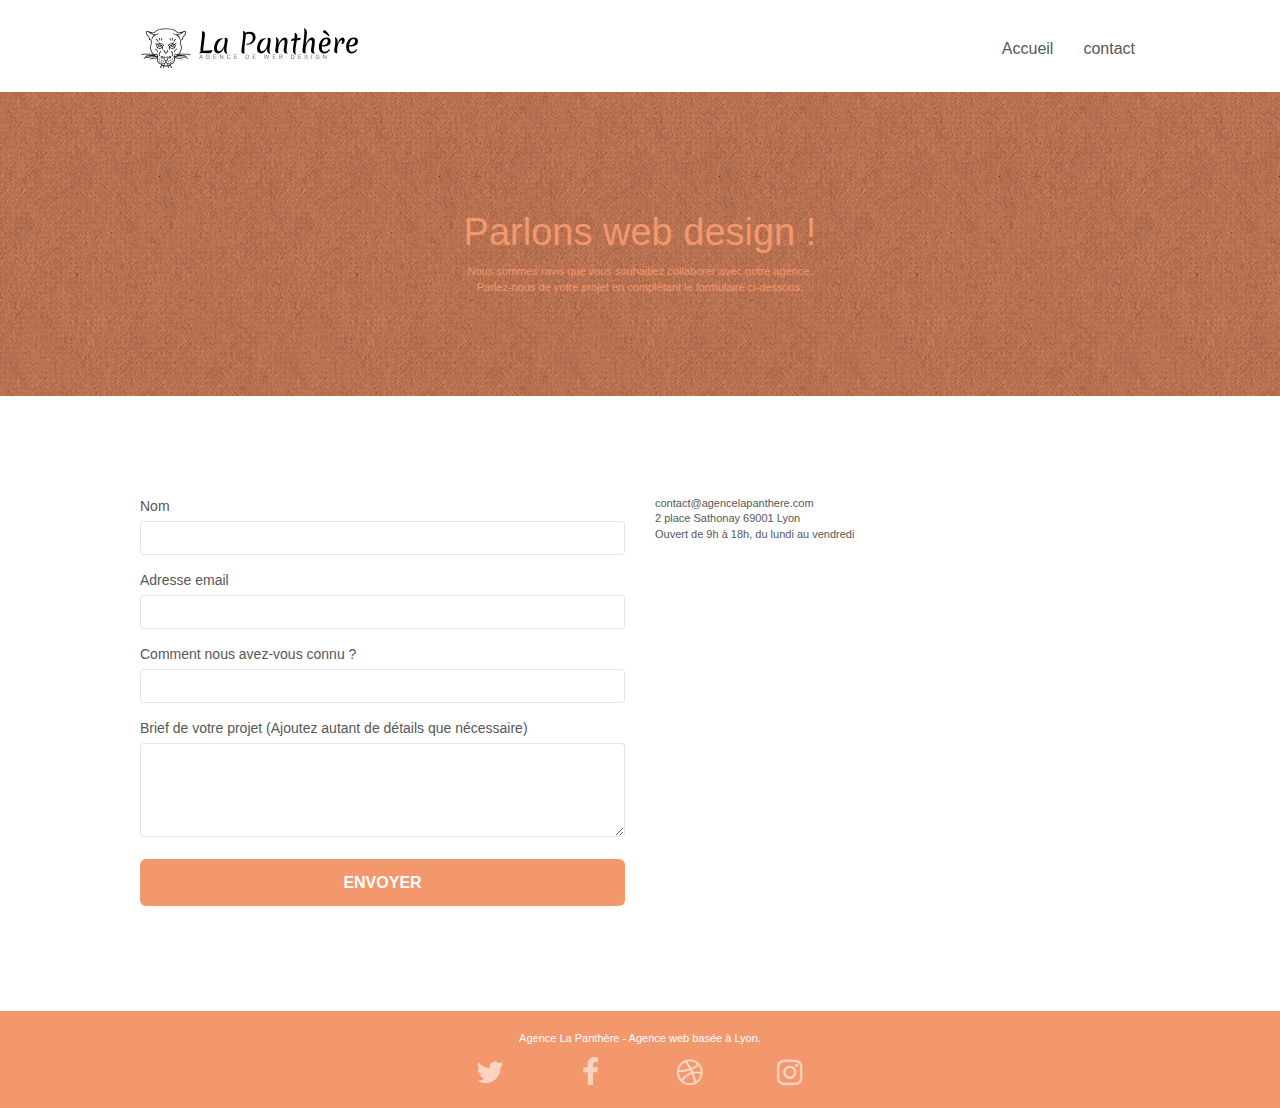
==== contact.html @ 4d8dd918 "Add files via upload" ====
<!doctype html>
<html lang="fr">

<head>
    <meta charset="utf-8">
    <meta name="keywords" content="seo, google, site web, site internet, agence design paris, agence design, agence design,agence design,agence design,agence design,agence design,agence design,agence design,agence design">
    <meta name="description" content="">
    <meta name="viewport" content="width=device-width, initial-scale=1.0, viewport-fit=cover">
    <link rel="shortcut icon" type="image/png" href="favicon.jpg">

	<link rel="stylesheet" type="text/css" href="./css/bootstrap.css">
	<link rel="stylesheet" type="text/css" href="style.css">
	<link rel="stylesheet" type="text/css" href="./css/font-awesome.css">
	<link rel="stylesheet" type="text/css" href="./css/et-line.css">
	
    
	<script src="./js/jquery-2.1.0.js"></script>
	<script src="./js/bootstrap.js"></script>
	<script src="./js/blocs.js"></script>
	<script src="./js/jquery.touchSwipe.js" defer></script>
	<script src="./js/gmaps.js"></script>

    <title>contact</title>

    
<!-- Analytics -->
 
<!-- Analytics END -->
    
</head>
<body>
<!-- Principal conteneur -->
<div class="page-container">
    
<!-- bloc-0 -->
<div class="bloc bgc-white l-bloc" id="bloc-0">
	<div class="container bloc-sm">
		<nav class="navbar row">
			<div class="navbar-header">
				<a class="navbar-brand" href="index.html"><img src="img/agence-la-panthere-monochrome.svg" alt="atlanta web design logo" height="40" /></a>
			</div>
			<div class="collapse navbar-collapse navbar-1 special-dropdown-nav">
				<ul class="site-navigation nav navbar-nav">
					<li>
						<a href="index.html">Accueil</a>
					</li>
					<li>
					</li>
					<li>
						<a href="contact.html">contact</a>
					</li>
				</ul>
			</div>
		</nav>
	</div>
</div>
<!-- bloc-0 END -->

<!-- bloc-6 -->
<div class="bloc bg-dots-bg bg-repeat bgc-atomic-tangerine d-bloc bloc-bg-texture texture-paper" id="bloc-6">
	<div class="container bloc-lg">
		<div class="row">
			<div class="col-sm-12">
				<h1 class="text-center hero-bloc-text tc-white">
					Parlons web design !
				</h1>
				<p class="text-center mg-lg tc-white tight-width-whitespace">
					Nous sommes ravis que vous souhaitiez collaborer avec notre agence.<br>
					Parlez-nous de votre projet en complétant le formulaire ci-dessous.
				</p>
			</div>
		</div>
	</div>
</div>
<!-- bloc-6 END -->

<!-- bloc-7 -->
<div class="bloc bgc-white l-bloc" id="bloc-7">
	<div class="container bloc-lg">
		<div class="row">
			<div class="col-sm-6">
				<form id="form_1" novalidate success-msg="Your message has been sent." fail-msg="Sorry it seems that our mail server is not responding, Sorry for the inconvenience!">
					<div class="form-group">
						<label>
							Nom<br>
						</label>
						<input id="name" class="form-control" required />
					</div>
					<div class="form-group">
						<label>
							Adresse email<br>
						</label>
						<input id="email" class="form-control" type="email" required />
					</div>
					<div class="form-group">
						<label>
							Comment nous avez-vous connu ?
						</label>
						<input class="form-control" type="email" required id="input_504" />
					</div>
					<div class="form-group">
						<label>
							Brief de votre projet (Ajoutez autant de détails que nécessaire)<br>
						</label><textarea id="message" class="form-control" rows="4" cols="50" required></textarea>
					</div> 
					<button class="bloc-button btn btn-lg btn-block cta-hero btn-atomic-tangerine" type="submit">
						Envoyer
					</button>
				</form>
			</div>
			<div class="col-sm-6">
				<p>
					contact@agencelapanthere.com<br>2 place Sathonay 69001 Lyon<br>Ouvert de 9h à 18h, du lundi au vendredi<br>
				</p>
			</div>
		</div>
	</div>
</div>
<!-- bloc-7 END -->

<!-- ScrollToTop Button -->
<a class="bloc-button btn btn-d scrollToTop" onclick="scrollToTarget('1')"><span class="fa fa-chevron-up"></span></a>
<!-- ScrollToTop Button END-->


<!-- Footer - bloc-8 -->
<div class="bloc bgc-atomic-tangerine d-bloc" id="bloc-8">
	<div class="container bloc-sm">
		<div class="row">
			<div class="col-sm-12">
				<p class="text-center white">
					Agence La Panthère - Agence web basée à Lyon.<br>
				</p>
				<div class="row row-no-gutters social">
					<div class="col-sm-3">
						<div class="text-center">
							<a class="social" href="index.html"><span class="fa fa-twitter icon-md"></span></a>
						</div>
					</div>
					<div class="col-sm-3">
						<div class="text-center">
							<a class="social" href="index.html"><span class="fa fa-facebook icon-md"></span></a>
						</div>
					</div>
					<div class="col-sm-3">
						<div class="text-center">
							<a class="social" href="index.html"><span class="fa fa-dribbble icon-md"></span></a>
						</div>
					</div>
					<div class="col-sm-3">
						<div class="text-center">
							<a class="social" href="index.html"><span class="fa fa-instagram icon-md"></span></a>
						</div>
					</div>
				</div>
			</div>
		</div>
	</div>
</div>
<!-- Footer - bloc-8 END -->

</div>
<!-- Principal conteneur END -->
    

</body>
</html>
---- style.css ----
body {
    margin: 0;
    padding: 0;
    background: #FFF;
    overflow-x: hidden;
    -webkit-font-smoothing: antialiased;
    -moz-osx-font-smoothing: grayscale;
}

a,
button {
    transition: all .3s ease-in-out;
}

a:hover {
    text-decoration: none;
    cursor: pointer;
}

#page-loading-blocs-notifaction {
    position: fixed;
    top: 0;
    bottom: 0;
    width: 100%;
    z-index: 100000;
    background: #FFFFFF url("img/pageload-spinner.gif") no-repeat center center;
}

.bloc {
    width: 100%;
    clear: both;
    background: 50% 50% no-repeat;
    padding: 0 50px;
    -webkit-background-size: cover;
    -moz-background-size: cover;
    -o-background-size: cover;
    background-size: cover;
    position: relative;
}

.bloc .container {
    padding-left: 0;
    padding-right: 0;
}

.bloc-lg {
    padding: 100px 50px;
}

.bloc-md {
    padding: 50px;
}

.bloc-sm {
    padding: 20px 50px;
}


.bg-center,
.bg-l-edge,
.bg-r-edge,
.bg-t-edge,
.bg-b-edge,
.bg-tl-edge,
.bg-bl-edge,
.bg-tr-edge,
.bg-br-edge,
.bg-repeat {
    -webkit-background-size: auto!important;
    -moz-background-size: auto!important;
    -o-background-size: auto!important;
    background-size: auto!important;
}

.bg-repeat {
    background: repeat;
}

.bg-t-edge {
    background: top no-repeat;
}

.bloc-bg-texture::before {
    content: "";
    background-size: 2px 2px;
    position: absolute;
    top: 0;
    bottom: 0;
    left: 0;
    right: 0;
}

.texture-paper::before {
    background: url("img/texture-paper.png");
    background-size: 280px 280px;
}

.b-parallax {
    background-attachment: fixed;
}

.d-bloc {
    color: rgba(255, 255, 255, .7);
}

.d-bloc button:hover {
    color: rgba(255, 255, 255, .9);
}

.d-bloc .icon-round,
.d-bloc .icon-square,
.d-bloc .icon-rounded,
.d-bloc .icon-semi-rounded-a,
.d-bloc .icon-semi-rounded-b {
    border-color: rgba(255, 255, 255, .9);
}

.d-bloc .divider-h span {
    border-color: rgba(255, 255, 255, .2);
}

.d-bloc .a-btn,
.d-bloc .navbar a,
.d-bloc .navbar-brand,
.d-bloc a .icon-sm,
.d-bloc a .icon-md,
.d-bloc a .icon-lg,
.d-bloc a .icon-xl,
.d-bloc h1 a,
.d-bloc h2 a,
.d-bloc h3 a,
.d-bloc h4 a,
.d-bloc h5 a,
.d-bloc h6 a,
.d-bloc p a {
    color: rgba(255, 255, 255, .6);
}

.d-bloc .a-btn:hover,
.d-bloc .navbar a:hover,
.d-bloc .navbar-brand:hover,
.d-bloc a:hover .icon-sm,
.d-bloc a:hover .icon-md,
.d-bloc a:hover .icon-lg,
.d-bloc a:hover .icon-xl,
.d-bloc h1 a:hover,
.d-bloc h2 a:hover,
.d-bloc h3 a:hover,
.d-bloc h4 a:hover,
.d-bloc h5 a:hover,
.d-bloc h6 a:hover,
.d-bloc p a:hover {
    color: rgba(255, 255, 255, 1);
}

.d-bloc .navbar-toggle .icon-bar {
    background: rgba(255, 255, 255, 1);
}

.d-bloc .btn-wire,
.d-bloc .btn-wire:hover {
    color: rgba(255, 255, 255, 1);
    border-color: rgba(255, 255, 255, 1);
}

.d-bloc .panel {
    color: rgba(0, 0, 0, .5);
}

.d-bloc .panel button:hover {
    color: rgba(0, 0, 0, .7);
}

.d-bloc .panel icon {
    border-color: rgba(0, 0, 0, .7);
}

.d-bloc .panel .divider-h span {
    border-color: rgba(0, 0, 0, .1);
}

.d-bloc .panel .a-btn {
    color: rgba(0, 0, 0, .6);
}

.d-bloc .panel .a-btn:hover {
    color: rgba(0, 0, 0, 1);
}

.d-bloc .panel .btn-wire,
.d-bloc .panel .btn-wire:hover {
    color: rgba(0, 0, 0, .7);
    border-color: rgba(0, 0, 0, .3);
}

.d-bloc .panel,
.l-bloc {
    color: rgba(0, 0, 0, .5);
}

.d-bloc .panel button:hover,
.l-bloc button:hover {
    color: rgba(0, 0, 0, .7);
}

.l-bloc .icon-round,
.l-bloc .icon-square,
.l-bloc .icon-rounded,
.l-bloc .icon-semi-rounded-a,
.l-bloc .icon-semi-rounded-b {
    border-color: rgba(0, 0, 0, .7);
}

.d-bloc .panel .divider-h span,
.l-bloc .divider-h span {
    border-color: rgba(0, 0, 0, .1);
}

.d-bloc .panel .a-btn,
.l-bloc .a-btn,
.l-bloc .navbar a,
.l-bloc .navbar-brand,
.l-bloc a .icon-sm,
.l-bloc a .icon-md,
.l-bloc a .icon-lg,
.l-bloc a .icon-xl,
.l-bloc h1 a,
.l-bloc h2 a,
.l-bloc h3 a,
.l-bloc h4 a,
.l-bloc h5 a,
.l-bloc h6 a,
.l-bloc p a {
    color: rgba(0, 0, 0, .6);
}

.d-bloc .panel .a-btn:hover,
.l-bloc .a-btn:hover,
.l-bloc .navbar a:hover,
.l-bloc .navbar-brand:hover,
.l-bloc a:hover .icon-sm,
.l-bloc a:hover .icon-md,
.l-bloc a:hover .icon-lg,
.l-bloc a:hover .icon-xl,
.l-bloc h1 a:hover,
.l-bloc h2 a:hover,
.l-bloc h3 a:hover,
.l-bloc h4 a:hover,
.l-bloc h5 a:hover,
.l-bloc h6 a:hover,
.l-bloc p a:hover {
    color: rgba(0, 0, 0, 1);
}

.l-bloc .navbar-toggle .icon-bar {
    color: rgba(0, 0, 0, .6);
}

.d-bloc .panel .btn-wire,
.d-bloc .panel .btn-wire:hover,
.l-bloc .btn-wire,
.l-bloc .btn-wire:hover {
    color: rgba(0, 0, 0, .7);
    border-color: rgba(0, 0, 0, .3);
}

.voffset {
    margin-top: 30px;
}

.voffset-lg {
    margin-top: 80px;
}

.row-no-gutters {
    margin-right: 0;
    margin-left: 0;
}

.row.row-no-gutters > [class^="col-"],
.row.row-no-gutters > [class*=" col-"] {
    padding-right: 0;
    padding-left: 0;
}

#bloc-1-hero h1 {
    font-size: 32px;
}
.navbar {
    margin-bottom: 0;
    z-index: 1;
}

.navbar-brand {
    height: auto;
    padding: 3px 15px;
    font-size: 25px;
    font-weight: normal;
    font-weight: 600;
    line-height: 44px;
}

.navbar-brand img {
    max-height: 200px;
    margin: 0 5px 0 0;
    display: inline;
}

.navbar-brand img[src$=svg] {
    min-width: 100px;
}

.nav-center .navbar-brand img {
    margin: 0;
}

.navbar .nav {
    padding-top: 2px;
    margin-right: -16px;
    float: right;
    z-index: 1;
}

.nav > li {
    float: left;
    margin-top: 4px;
    font-size: 16px;
}

.navbar-nav .open .dropdown-menu > li > a {
    text-align: inherit;
}

.nav > li a:hover,
.nav > li a:focus {
    background: transparent;
}

.navbar-toggle {
    margin: 10px 10px 0 0;
    border: 0px;
}

.navbar-toggle:hover {
    background: transparent!important;
}

.navbar-toggle .icon-bar {
    background-color: rgba(0, 0, 0, .5);
    width: 26px;
}

.nav-invert .navbar .nav {
    float: left;
}

.nav-invert .navbar-header,
.nav-invert .navbar-brand {
    float: right;
    position: relative;
    z-index: 2;
}

@media (min-width: 768px) {
    .site-navigation {
        position: absolute;
        top: 50%;
        right: 20px;
        transform: translate(0, -50%);
        -webkit-transform: translateY(-50%);
    }
    .nav > li .dropdown-menu a,
    .nav > li .dropdown-menu a:hover {
        color: #484848;
    }
    .nav-invert .site-navigation {
        left: 0;
        right: 0;
    }
    .nav-center {
        text-align: center;
    }
    .nav-center .navbar-header {
        width: 100%;
    }
    .nav-center .navbar-header,
    .nav-center .navbar-brand,
    .nav-center .nav > li {
        float: none;
        display: inline-block;
    }
    .nav-center .site-navigation {
        position: relative;
        width: 100%;
        right: 0;
        margin-right: 0px;
        margin-top: 20px;
    }
    .nav-center.mini-nav .navbar-toggle {
        float: none;
        margin: 10px auto 0;
    }
}

.nav > li > .dropdown a {
    background: none!important;
    display: block;
    padding: 14px 15px;
}

nav .caret {
    margin: 0 5px;
}

.dropdown-menu .dropdown-menu {
    top: -8px;
    left: 100%;
}

.dropdown-menu .dropmenu-flow-right {
    top: 100%;
    left: 0;
    margin-left: -1px;
    border-top-left-radius: 0;
    border-top-right-radius: 0;
}

.dropdown-menu .dropdown span {
    border: 4px solid black;
    border-top-color: transparent;
    border-right-color: transparent;
    border-bottom-color: transparent;
    margin: 6px -5px 0 0!important;
    float: right;
}

.mg-md {
    margin-top: 10px;
    margin-bottom: 20px;
}

.mg-lg {
    margin-top: 10px;
    margin-bottom: 40px;
}

.btn {
    margin: 0 5px 5px 0;
}

.btn.pull-right {
    margin: 0 0 5px 5px;
}

.btn-d,
.btn-d:hover,
.btn-d:focus {
    color: #FFF;
    background: rgba(0, 0, 0, .3);
}

button {
    outline: none!important;
}

.btn-rd {
    border-radius: 40px;
}

.btn-clean {
    border: 1px solid rgba(0, 0, 0, .08);
    border-bottom-color: rgba(0, 0, 0, .1);
    text-shadow: 0 1px 0 rgba(0, 0, 1, .1);
    box-shadow: 0 1px 3px rgba(0, 0, 1, .25), inset 0 1px 0 0 rgba(255, 255, 255, .15);
}

.icon-md {
    font-size: 30px!important;
}

.icon-lg {
    font-size: 60px!important;
}

.sm-shadow {
    text-shadow: 0 1px 2px rgba(0, 0, 0, .3);
}

.panel-sq,
.panel-sq .panel-heading,
.panel-sq .panel-footer {
    border-radius: 0;
}

.panel-rd {
    border-radius: 30px;
}

.panel-rd .panel-heading {
    border-radius: 29px 29px 0 0;
}

.panel-rd .panel-footer {
    border-radius: 0 0 29px 29px;
}

.form-control {
    border-color: rgba(0, 0, 0, .1);
    box-shadow: none;
}

.scrollToTop {
    width: 40px;
    height: 40px;
    position: fixed;
    bottom: 20px;
    right: 20px;
    opacity: 0;
    z-index: 500;
    transition: all .3s ease-in-out;
}

.scrollToTop span {
    margin-top: 6px;
}

.showScrollTop {
    font-size: 14px;
    opacity: 1;
}

a[data-lightbox] {
    position: relative;
    display: block;
    text-align: center;
}

a[data-lightbox]:hover::before {
    content: "+";
    font-family: "HelveticaNeue-Light", "Helvetica Neue Light", "Helvetica Neue", Helvetica, Arial;
    font-size: 32px;
    width: 50px;
    height: 50px;
    margin-left: -25px;
    border-radius: 50%;
    background: rgba(0, 0, 0, .6);
    color: #FFF;
    font-weight: 100;
    z-index: 1;
    position: absolute;
    top: 50%;
    transform: translateY(-50%);
    -webkit-transform: translateY(-50%);
}

a[data-lightbox]:hover img {
    opacity: 0.6;
    -webkit-animation-fill-mode: none;
    animation-fill-mode: none;
}

#lightbox-modal {
    display: flex;
    align-items: center;
}

#lightbox-modal .modal-dialog {
    width: 90%;
    max-width: 900px;
    margin: 0 auto 0;
}

#lightbox-modal .modal-dialog img {
    max-height: 90vh;
    margin: 0 auto;
}

.lightbox-caption {
    padding: 20px;
    color: #FFF;
    background: rgba(0, 0, 0, .5);
    position: absolute;
    left: 15px;
    right: 15px;
    bottom: 5px;
}

.close-lightbox {
    color: #FFF;
    font-size: 30px;
    position: absolute;
    top: 20px;
    right: 20px;
    z-index: 20;
    background: rgba(0, 0, 0, .5);
    border: none;
    line-height: 30px;
    padding: 0 9px 5px;
    opacity: 0.3;
}

.close-lightbox:hover,
.next-lightbox:hover,
.prev-lightbox:hover {
    opacity: 1.0;
    color: #FFF;
}

.next-lightbox,
.prev-lightbox {
    font-size: 20px;
    color: rgba(255, 255, 255, .9);
    background: rgba(0, 0, 0, .5);
    transition: all .2s ease-in-out;
    position: absolute;
    top: 45%;
    z-index: 1;
    opacity: 0.4;
}

.next-lightbox {
    padding: 6px 8px 1px 13px;
    right: 25px;
}

.prev-lightbox {
    padding: 6px 13px 1px 10px;
    left: 25px;
}

.snapshot-lb .modal-body {
    padding-bottom: 45px;
}

.snapshot-lb .lightbox-caption {
    padding: 0;
    color: rgba(0, 0, 0, .5);
    background: none;
}

h1,
h2,
h3,
h4,
h5,
h6,
p,
label,
.btn,
a {
    font-family: "helvetica";
    font-weight: 400;
    color: #575757!important;
}

.container {
    max-width: 1000px;
}

.hero-bloc-text {
    font-size: 38px;
}

.hero-bloc-text-sub {
    font-size: 36px;
}

.statement-bloc-text {
    line-height: 26px;
    font-style: italic;
    font-size: 20px;
    text-align: center;
    font-weight: lighter;
    max-width: 520px;
    margin: auto auto auto auto;
}

p {
    font-size: 11px;
}

.tight-width-whitespace {
    max-width: 600px;
    margin: auto auto auto auto;
}

.h1 {
    font-size: 20px;
    font-family: "Open Sans";
}

.cta-hero {
    margin-top: 22px;
    color: #FFFFFF!important;
    text-transform: uppercase;
    padding: 12px 28px 12px 28px;
    font-size: 16px;
    font-weight: 700;
}

.social {
    max-width: 400px;
    margin: auto auto auto auto;
}

h2 {
    font-size: 22px;
    line-height: 1.4em;
}

h3 {
    font-size: 15px;
    text-transform: uppercase;
    font-weight: 700;
    color: #333333!important;
}

.med-width-whitespace {
    max-width: 800px;
    margin: auto auto auto auto;
    box-shadow: 0px 0px 0px #000000;
}

h1 {
    color: #333333!important;
}

h4 {
    color: #333333!important;
}

.icons {
    margin-bottom: 14px;
    margin-top: 24px;
}

.white {
    color: #FFFFFF!important;
}

.portfolio-thumb {
    margin-bottom: 24px;
}

.portfolio-row {
    margin-bottom: 44px;
    margin-top: 50px;
}

.avatar {
    box-shadow: 0px 4px 9px rgba(0, 0, 0, 0.3);
}

.black-background {
    background-color: rgba(165, 147, 99, 0.7);
    padding: 40px 40px 40px 40px;
}

.bold-link {
    font-weight: 900;
    text-decoration: underline!important;
}

.bgc-white {
    background-color: #FFFFFF;
}

.bgc-dark-slate-blue {
    background-color: #364577;
}

.bgc-atomic-tangerine {
    background-color: #F3976C;
}

.tc-white {
    color: #F3976C!important;
}

.btn-atomic-tangerine {
    background: #F3976C;
    color: #FFFFFF!important;
}

.btn-atomic-tangerine:hover {
    background: #c27956!important;
    color: #FFFFFF!important;
}

.ltc-white {
    color: #FFFFFF!important;
}

.ltc-white:hover {
    color: #cccccc!important;
}

.ltc-atomic-tangerine {
    color: #F3976C!important;
}

.ltc-atomic-tangerine:hover {
    color: #c27956!important;
}

.icon-dark-slate-blue {
    color: #364577!important;
    border-color: #364577!important;
}

.bg-dots-bg {
    background-image: url("img/dots-bg.png");
}

.bg-lines-h2-bg {
    background-image: url("img/lines-h2-bg.png");
}

.bg-banniere {
    background-image: url("img/agence-la-panthere.jpg");
}

.bg-presentation {
    background-image: url("img/image-de-presentation.bmp");
}

@media (max-width: 1024px) {
    .bloc {
        padding-left: 20px;
        padding-right: 20px;
    }
    .bloc.full-width-bloc,
    .bloc-tile-2.full-width-bloc .container,
    .bloc-tile-3.full-width-bloc .container,
    .bloc-tile-4.full-width-bloc .container {
        padding-left: 0;
        padding-right: 0;
    }
}

@media (max-width: 992px) and (min-width: 768px) {
    .navbar .nav {
        max-width: 80%
    }
    .nav-center.navbar .nav {
        max-width: 100%
    }
}

@media only screen and (min-device-width: 768px) and (max-device-width: 1024px) and (orientation: landscape) {
    .b-parallax {
        background-attachment: scroll;
    }
}

@media only screen and (min-device-width: 1024px) and (max-device-width: 1366px) and (-webkit-min-device-pixel-ratio: 1.5) {
    .b-parallax {
        background-attachment: scroll;
    }
}

@media (max-width: 991px) {
    .container {
        width: 100%;
    }
    .b-parallax {
        background-attachment: scroll;
    }
    .page-container,
    #hero-bloc {
        overflow-x: hidden;
        position: relative;
    }
    .bloc {
        padding-left: constant(safe-area-inset-left);
        padding-right: constant(safe-area-inset-right);
    }
    .bloc-group,
    .bloc-group .bloc {
        display: block;
        width: 100%;
    }
    .bloc-fill-screen .fill-bloc-top-edge,
    .bloc-fill-screen .fill-bloc-bottom-edge {
        padding: 0 20px;
        padding-left: constant(safe-area-inset-left);
        padding-right: constant(safe-area-inset-right);
    }
}

@media (max-width: 767px) {
    .page-container {
        overflow-x: hidden;
        position: relative;
    }
    h1,
    h2,
    h3,
    h4,
    h5,
    h6,
    p,
    #disqus_thread {
        padding-left: 10px!important;
        padding-right: 10px!important;
    }
    .b-parallax {
        background-attachment: scroll;
    }
    .navbar .nav {
        padding-top: 0;
        border-top: 1px solid rgba(0, 0, 0, .2);
        float: none!important;
    }
    .navbar.row {
        margin-left: 0;
        margin-right: 0;
    }
    .site-navigation {
        position: inherit;
        transform: none;
        -webkit-transform: none;
        -ms-transform: none;
    }
    .nav > li {
        margin-top: 0;
        border-bottom: 1px solid rgba(0, 0, 0, .1);
        background: rgba(0, 0, 0, .05);
        text-align: left;
        padding-left: 15px;
        width: 100%;
    }
    .nav > li:hover {
        background: rgba(0, 0, 0, .08);
    }
    .dropdown .dropdown a .caret {
        float: none;
        margin: 5px 0 0 10px!important;
        border: 4px solid black;
        border-bottom-color: transparent;
        border-right-color: transparent;
        border-left-color: transparent;
    }
    #hero-bloc .navbar .nav {
        background: rgba(0, 0, 0, .8);
    }
    #hero-bloc .navbar .nav a {
        color: rgba(255, 255, 255, .6);
    }
    .hero {
        padding: 50px 0;
    }
    .hero-nav {
        left: -1px;
        right: -1px;
    }
    .navbar-collapse {
        padding: 0;
        overflow-x: hidden;
        -webkit-box-shadow: none;
        box-shadow: none;
    }
    .navbar-brand img {
        max-height: 40px;
        width: auto;
    }
    .nav-invert .navbar-header {
        float: none;
        width: 100%;
    }
    .nav-invert .navbar-toggle {
        float: left;
        margin-left: 10px;
    }
    .bloc {
        padding-left: 0;
        padding-right: 0;
    }
    .bloc-xxl,
    .bloc-xl,
    .bloc-lg {
        padding: 40px 0;
    }
    .bloc-sm,
    .bloc-md {
        padding-left: 0;
        padding-right: 0;
    }
    .bloc-tile-2 .container,
    .bloc-tile-3 .container,
    .bloc-tile-4 .container,
    .bloc-fill-screen .fill-bloc-top-edge,
    .bloc-fill-screen .fill-bloc-bottom-edge {
        padding-left: 0;
        padding-right: 0;
    }
    .a-block {
        padding: 0 10px;
    }
    .btn-dwn {
        display: none;
    }
    .voffset {
        margin-top: 5px;
    }
    .voffset-md {
        margin-top: 20px;
    }
    .voffset-lg {
        margin-top: 30px;
    }
    form {
        padding: 5px;
    }
    .close-lightbox {
        display: inline-block;
    }
    .blocsapp-device-iphone5 {
        background-size: 216px 425px;
        padding-top: 60px;
        width: 216px;
        height: 425px;
    }
    .blocsapp-device-iphone5 img {
        width: 180px;
        height: 320px;
    }
}

@media (max-width: 400px) {
    .bloc {
        padding-left: 0;
        padding-right: 0;
    }
}

@media (max-width: 767px) {
    .bloc-mob-center-text {
        text-align: center;
    }
}
---- css/et-line.css ----
@font-face {
    font-family: et-line;
    src: url(../fonts/et-line.eot);
    src: url(../fonts/et-line.eot?#iefix) format('embedded-opentype'), url(../fonts/et-line.woff) format('woff'), url(../fonts/et-line.ttf) format('truetype'), url(../fonts/et-line.svg#et-line) format('svg');
    font-weight: 400;
    font-style: normal
}

.et-icon-adjustments,
.et-icon-alarmclock,
.et-icon-anchor,
.et-icon-aperture,
.et-icon-attachment,
.et-icon-bargraph,
.et-icon-basket,
.et-icon-beaker,
.et-icon-bike,
.et-icon-book-open,
.et-icon-briefcase,
.et-icon-browser,
.et-icon-calendar,
.et-icon-camera,
.et-icon-caution,
.et-icon-chat,
.et-icon-circle-compass,
.et-icon-clipboard,
.et-icon-clock,
.et-icon-cloud,
.et-icon-compass,
.et-icon-desktop,
.et-icon-dial,
.et-icon-document,
.et-icon-documents,
.et-icon-download,
.et-icon-dribbble,
.et-icon-edit,
.et-icon-envelope,
.et-icon-expand,
.et-icon-facebook,
.et-icon-flag,
.et-icon-focus,
.et-icon-gears,
.et-icon-genius,
.et-icon-gift,
.et-icon-global,
.et-icon-globe,
.et-icon-googleplus,
.et-icon-grid,
.et-icon-happy,
.et-icon-hazardous,
.et-icon-heart,
.et-icon-hotairballoon,
.et-icon-hourglass,
.et-icon-key,
.et-icon-laptop,
.et-icon-layers,
.et-icon-lifesaver,
.et-icon-lightbulb,
.et-icon-linegraph,
.et-icon-linkedin,
.et-icon-lock,
.et-icon-magnifying-glass,
.et-icon-map,
.et-icon-map-pin,
.et-icon-megaphone,
.et-icon-mic,
.et-icon-mobile,
.et-icon-newspaper,
.et-icon-notebook,
.et-icon-paintbrush,
.et-icon-paperclip,
.et-icon-pencil,
.et-icon-phone,
.et-icon-picture,
.et-icon-pictures,
.et-icon-piechart,
.et-icon-presentation,
.et-icon-pricetags,
.et-icon-printer,
.et-icon-profile-female,
.et-icon-profile-male,
.et-icon-puzzle,
.et-icon-quote,
.et-icon-recycle,
.et-icon-refresh,
.et-icon-ribbon,
.et-icon-rss,
.et-icon-sad,
.et-icon-scissors,
.et-icon-scope,
.et-icon-search,
.et-icon-shield,
.et-icon-speedometer,
.et-icon-strategy,
.et-icon-streetsign,
.et-icon-tablet,
.et-icon-target,
.et-icon-telescope,
.et-icon-toolbox,
.et-icon-tools,
.et-icon-tools-2,
.et-icon-trophy,
.et-icon-tumblr,
.et-icon-twitter,
.et-icon-upload,
.et-icon-video,
.et-icon-wallet,
.et-icon-wine {
    font-family: et-line;
    speak: none;
    font-style: normal;
    font-weight: 400;
    font-variant: normal;
    text-transform: none;
    line-height: 1;
    -webkit-font-smoothing: antialiased;
    -moz-osx-font-smoothing: grayscale;
    display: inline-block
}

.et-icon-mobile:before {
    content: "\e000"
}

.et-icon-laptop:before {
    content: "\e001"
}

.et-icon-desktop:before {
    content: "\e002"
}

.et-icon-tablet:before {
    content: "\e003"
}

.et-icon-phone:before {
    content: "\e004"
}

.et-icon-document:before {
    content: "\e005"
}

.et-icon-documents:before {
    content: "\e006"
}

.et-icon-search:before {
    content: "\e007"
}

.et-icon-clipboard:before {
    content: "\e008"
}

.et-icon-newspaper:before {
    content: "\e009"
}

.et-icon-notebook:before {
    content: "\e00a"
}

.et-icon-book-open:before {
    content: "\e00b"
}

.et-icon-browser:before {
    content: "\e00c"
}

.et-icon-calendar:before {
    content: "\e00d"
}

.et-icon-presentation:before {
    content: "\e00e"
}

.et-icon-picture:before {
    content: "\e00f"
}

.et-icon-pictures:before {
    content: "\e010"
}

.et-icon-video:before {
    content: "\e011"
}

.et-icon-camera:before {
    content: "\e012"
}

.et-icon-printer:before {
    content: "\e013"
}

.et-icon-toolbox:before {
    content: "\e014"
}

.et-icon-briefcase:before {
    content: "\e015"
}

.et-icon-wallet:before {
    content: "\e016"
}

.et-icon-gift:before {
    content: "\e017"
}

.et-icon-bargraph:before {
    content: "\e018"
}

.et-icon-grid:before {
    content: "\e019"
}

.et-icon-expand:before {
    content: "\e01a"
}

.et-icon-focus:before {
    content: "\e01b"
}

.et-icon-edit:before {
    content: "\e01c"
}

.et-icon-adjustments:before {
    content: "\e01d"
}

.et-icon-ribbon:before {
    content: "\e01e"
}

.et-icon-hourglass:before {
    content: "\e01f"
}

.et-icon-lock:before {
    content: "\e020"
}

.et-icon-megaphone:before {
    content: "\e021"
}

.et-icon-shield:before {
    content: "\e022"
}

.et-icon-trophy:before {
    content: "\e023"
}

.et-icon-flag:before {
    content: "\e024"
}

.et-icon-map:before {
    content: "\e025"
}

.et-icon-puzzle:before {
    content: "\e026"
}

.et-icon-basket:before {
    content: "\e027"
}

.et-icon-envelope:before {
    content: "\e028"
}

.et-icon-streetsign:before {
    content: "\e029"
}

.et-icon-telescope:before {
    content: "\e02a"
}

.et-icon-gears:before {
    content: "\e02b"
}

.et-icon-key:before {
    content: "\e02c"
}

.et-icon-paperclip:before {
    content: "\e02d"
}

.et-icon-attachment:before {
    content: "\e02e"
}

.et-icon-pricetags:before {
    content: "\e02f"
}

.et-icon-lightbulb:before {
    content: "\e030"
}

.et-icon-layers:before {
    content: "\e031"
}

.et-icon-pencil:before {
    content: "\e032"
}

.et-icon-tools:before {
    content: "\e033"
}

.et-icon-tools-2:before {
    content: "\e034"
}

.et-icon-scissors:before {
    content: "\e035"
}

.et-icon-paintbrush:before {
    content: "\e036"
}

.et-icon-magnifying-glass:before {
    content: "\e037"
}

.et-icon-circle-compass:before {
    content: "\e038"
}

.et-icon-linegraph:before {
    content: "\e039"
}

.et-icon-mic:before {
    content: "\e03a"
}

.et-icon-strategy:before {
    content: "\e03b"
}

.et-icon-beaker:before {
    content: "\e03c"
}

.et-icon-caution:before {
    content: "\e03d"
}

.et-icon-recycle:before {
    content: "\e03e"
}

.et-icon-anchor:before {
    content: "\e03f"
}

.et-icon-profile-male:before {
    content: "\e040"
}

.et-icon-profile-female:before {
    content: "\e041"
}

.et-icon-bike:before {
    content: "\e042"
}

.et-icon-wine:before {
    content: "\e043"
}

.et-icon-hotairballoon:before {
    content: "\e044"
}

.et-icon-globe:before {
    content: "\e045"
}

.et-icon-genius:before {
    content: "\e046"
}

.et-icon-map-pin:before {
    content: "\e047"
}

.et-icon-dial:before {
    content: "\e048"
}

.et-icon-chat:before {
    content: "\e049"
}

.et-icon-heart:before {
    content: "\e04a"
}

.et-icon-cloud:before {
    content: "\e04b"
}

.et-icon-upload:before {
    content: "\e04c"
}

.et-icon-download:before {
    content: "\e04d"
}

.et-icon-target:before {
    content: "\e04e"
}

.et-icon-hazardous:before {
    content: "\e04f"
}

.et-icon-piechart:before {
    content: "\e050"
}

.et-icon-speedometer:before {
    content: "\e051"
}

.et-icon-global:before {
    content: "\e052"
}

.et-icon-compass:before {
    content: "\e053"
}

.et-icon-lifesaver:before {
    content: "\e054"
}

.et-icon-clock:before {
    content: "\e055"
}

.et-icon-aperture:before {
    content: "\e056"
}

.et-icon-quote:before {
    content: "\e057"
}

.et-icon-scope:before {
    content: "\e058"
}

.et-icon-alarmclock:before {
    content: "\e059"
}

.et-icon-refresh:before {
    content: "\e05a"
}

.et-icon-happy:before {
    content: "\e05b"
}

.et-icon-sad:before {
    content: "\e05c"
}

.et-icon-facebook:before {
    content: "\e05d"
}

.et-icon-twitter:before {
    content: "\e05e"
}

.et-icon-googleplus:before {
    content: "\e05f"
}

.et-icon-rss:before {
    content: "\e060"
}

.et-icon-tumblr:before {
    content: "\e061"
}

.et-icon-linkedin:before {
    content: "\e062"
}

.et-icon-dribbble:before {
    content: "\e063"
}
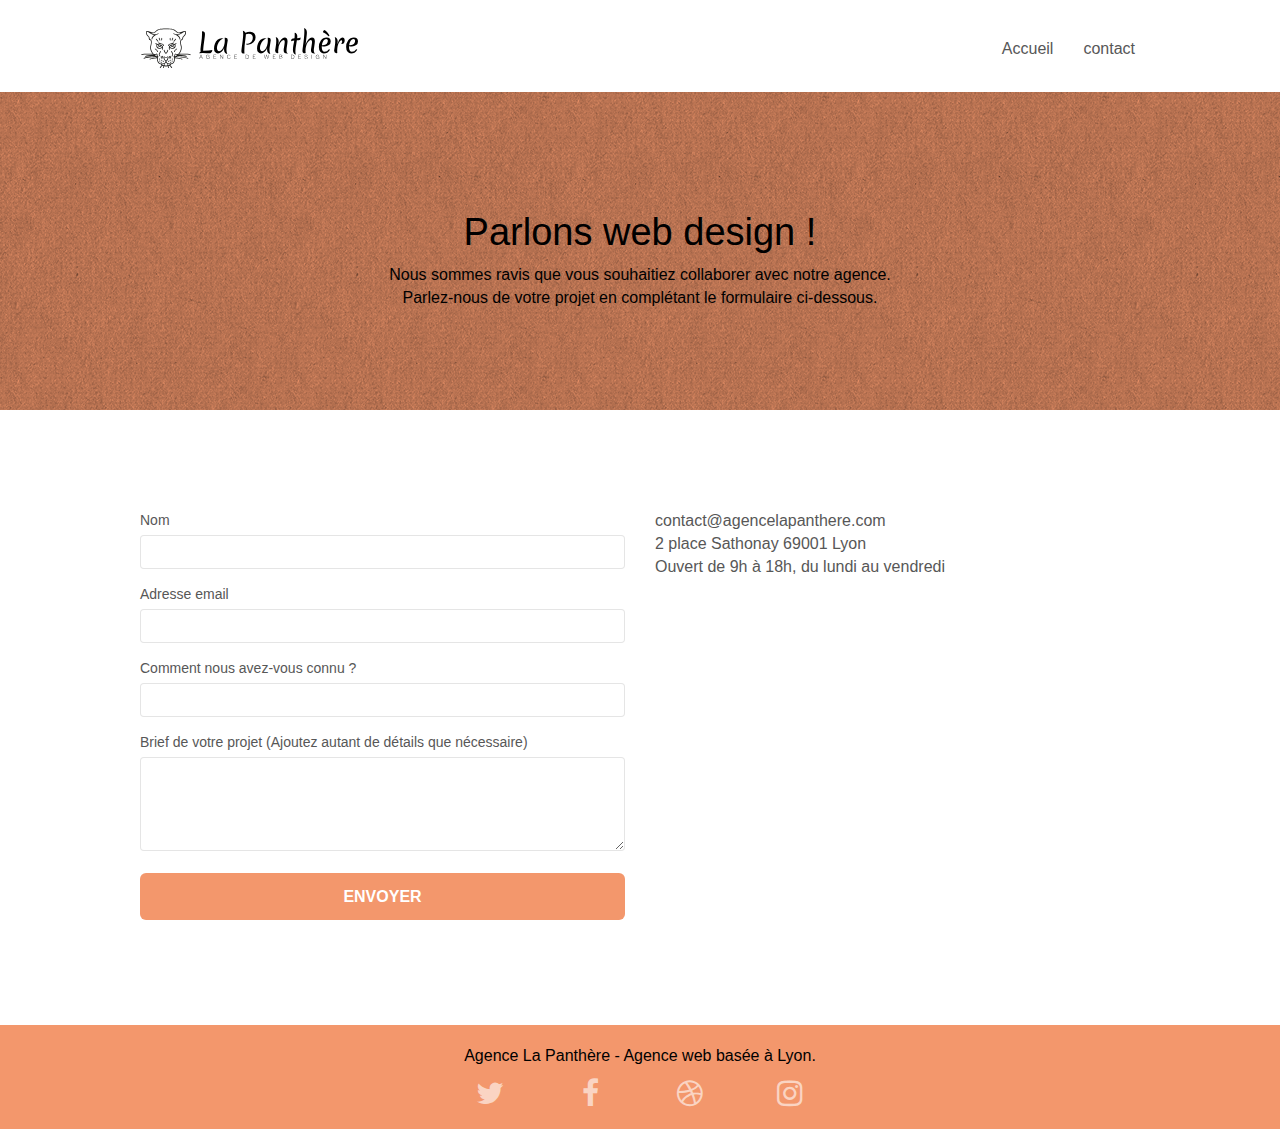
==== commit e2c194f0: "Add files via upload" ====
--- a/contact.html
+++ b/contact.html
@@ -61,10 +61,10 @@
 	<div class="container bloc-lg">
 		<div class="row">
 			<div class="col-sm-12">
-				<h1 class="text-center hero-bloc-text tc-white">
+				<h1 class="text-center hero-bloc-text tc-black">
 					Parlons web design !
 				</h1>
-				<p class="text-center mg-lg tc-white tight-width-whitespace">
+				<p class="text-center mg-lg tc-black tight-width-whitespace">
 					Nous sommes ravis que vous souhaitiez collaborer avec notre agence.<br>
 					Parlez-nous de votre projet en complétant le formulaire ci-dessous.
 				</p>
@@ -128,7 +128,7 @@
 	<div class="container bloc-sm">
 		<div class="row">
 			<div class="col-sm-12">
-				<p class="text-center white">
+				<p class="text-center black">
 					Agence La Panthère - Agence web basée à Lyon.<br>
 				</p>
 				<div class="row row-no-gutters social">
--- a/style.css
+++ b/style.css
@@ -47,7 +47,7 @@
     padding: 100px 50px;
 }
 
-.bloc-md {
+bloc-md {
     padding: 50px;
 }
 
@@ -437,6 +437,7 @@
 .mg-md {
     margin-top: 10px;
     margin-bottom: 20px;
+    font-size: 18px;
 }
 
 .mg-lg {
@@ -676,7 +677,7 @@
 }
 
 p {
-    font-size: 11px;
+    font-size: 16px;
 }
 
 .tight-width-whitespace {
@@ -738,6 +739,10 @@
     color: #FFFFFF!important;
 }
 
+.black {
+    color: black!important;
+}
+
 .portfolio-thumb {
     margin-bottom: 24px;
 }
@@ -774,7 +779,11 @@
 }
 
 .tc-white {
-    color: #F3976C!important;
+    color: white!important;
+}
+
+.tc-black {
+    color: black!important;
 }
 
 .btn-atomic-tangerine {
